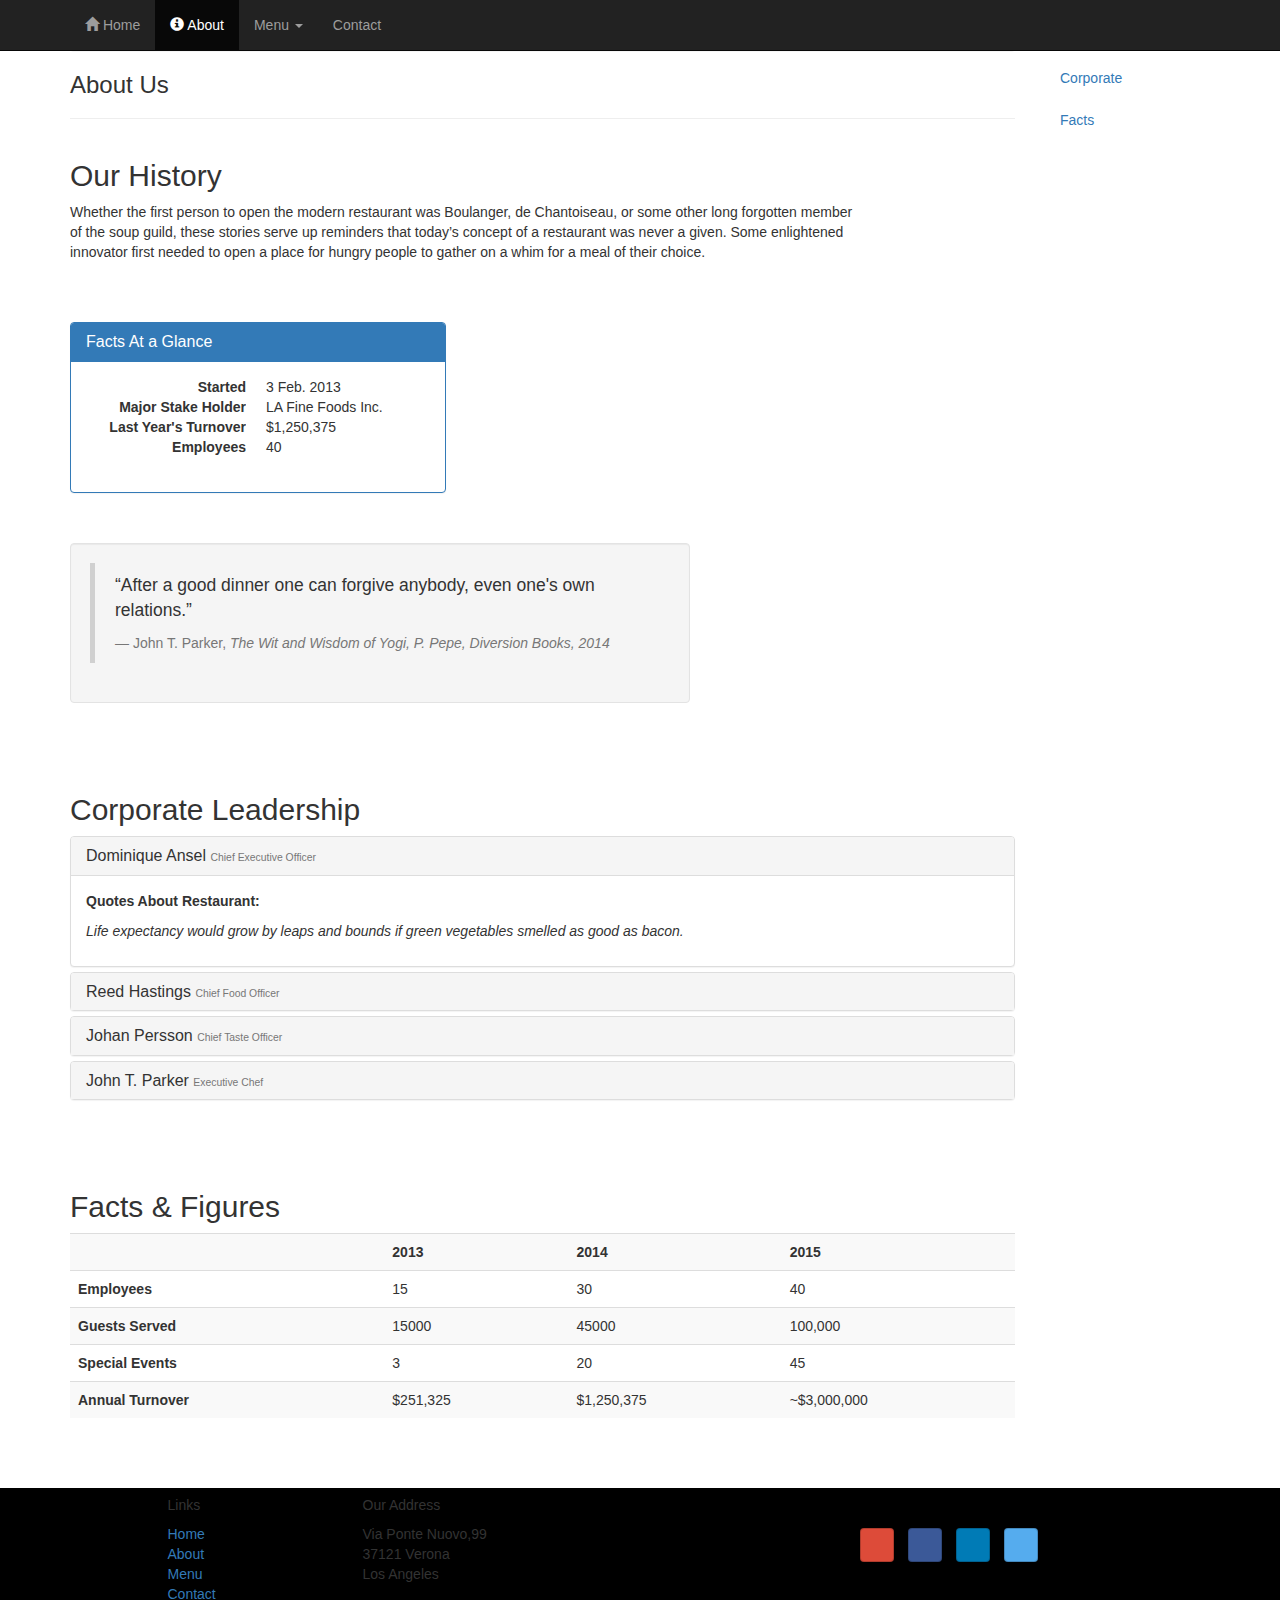
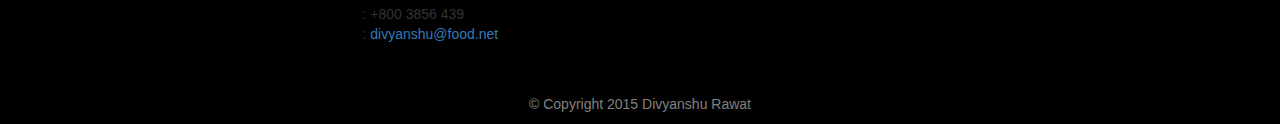
==== A-Web-Design/aboutus.html @ da7f71ed "Add files via upload" ====
<!DOCTYPE html>
<html lang="en">
   <head>
      <meta name="viewport" content="width=device-width, initial-scale=1">
      <link rel="stylesheet" type="text/css" href="bower_components/bootstrap/dist/css/bootstrap.min.css">
      <link rel="stylesheet" href="bower_components/font-awesome/css/font-awesome.css">
      <link rel="stylesheet" type="text/css" href="bower_components/bootstrap/dist/css/bootstrap-social.css">
      <link href="css/sheet2.css" rel="stylesheet">
   </head>
   <body data-spy="scroll" data-target="#myScrollspy" data-offset="200">
      <nav class="navbar navbar-inverse navbar-fixed-top" role="navigation">
         <div class="container">
            <div class="navbar-header">
               <button type="button" class="navbar-toggle collapsed" data-toggle="collapse" data-target="#navbar" aria-expanded="false" aria-controls="navbar">
               <span class="sr-only">Toggle navigation</span>
               <span class="icon-bar"></span>
               <span class="icon-bar"></span>
               <span class="icon-bar"></span>
               </button>
            </div>
            <div id="navbar" class="navbar-collapse collapse">
               <ul class="nav navbar-nav">
                  <li>                                   <a href="index.html">
                     <span class="glyphicon glyphicon-home"aria-hidden="true"></span> Home</a>
                  </li>
                  <li class="active">                                                                       <a href="aboutus.html"><span class="glyphicon glyphicon-info-sign" aria-hidden="true"></span> About</a></li>
                  <li class="dropdown">
                     <a href="#" class="dropdown-toggle" data-toggle="dropdown"
                        role="button" aria-haspopup="true" aria-expanded="false">
                     <i class="fa fa-bell"></i> Menu <span class="caret"></span></a>
                     <ul class="dropdown-menu">
                        <li><a href="#">Appetizers</a></li>
                        <li><a href="#">Main Courses</a></li>
                        <li><a href="#">Desserts</a></li>
                        <li><a href="#">Drinks</a></li>
                        <li role="separator" class="divider"></li>
                        <li class="dropdown-header">Specials</li>
                        <li><a href="#">Lunch Buffet</a></li>
                        <li><a href="#">Weekend Brunch</a></li>
                     </ul>
                  </li>
                  <li ><a href="contact.html"><i class="fa fa-envelope-o"></i> Contact</a></li>
               </ul>
            </div>
         </div>
      </nav>
      <div class="col-lg-12 col-md-12 col-sm-12 col-xs-12 padding_o">
         <img src="img/pic.jpg" class="img-responsive">
      </div>
      <div class="container">
         <div class="row">
            <div class="col-xs-12 col-sm-10 col-md-10 col-xs-10">
               <div>
                  <ol class="breadcrumb">
                     <li><a href="index.html">Home</a></li>
                     <li class="act"><a href="aboutus.html">About us</a></li>
                  </ol>
               </div>
               <div>
                  <h3>About Us</h3>
                  <hr>
               </div>
               <div class="row row-content" id="history">
                  <div class="col-xs-12 col-sm-10 col-lg-10 col-xs-10">
                     <h2>Our History</h2>
                     <p>Whether the first person to open the modern restaurant was Boulanger, de Chantoiseau, or some other long forgotten member of the soup guild, these stories serve up reminders that today’s concept of a restaurant was never a given. Some enlightened innovator first needed to open a place for hungry people to gather on a whim for a meal of their choice.</p>
                  </div>
                  <div class="col-xs-12 col-sm-6 col-lg-5">
                     <div>
                        <p style="padding:20px;"></p>
                     </div>
                     <div class="panel panel-primary">
                        <div class="panel-heading">
                           <h3 class="panel-title">Facts At a Glance</h3>
                        </div>
                        <div class="panel-body">
                           <dl class="dl-horizontal">
                              <dt>Started</dt>
                              <dd>3 Feb. 2013</dd>
                              <dt>Major Stake Holder</dt>
                              <dd>LA Fine Foods Inc.</dd>
                              <dt>Last Year's Turnover</dt>
                              <dd>$1,250,375</dd>
                              <dt>Employees</dt>
                              <dd>40</dd>
                           </dl>
                        </div>
                     </div>
                  </div>
                  <div class="col-xs-12 col-sm-8">
                     <div>
                        <p style="padding:10px;"></p>
                     </div>
                     <div class="well">
                        <blockquote>
                           <p>“After a good dinner one can forgive anybody, even one's own relations.” </p>
                           <footer>John T. Parker,
                              <cite>The Wit and Wisdom of Yogi,
                              P. Pepe, Diversion Books, 2014</cite>
                           </footer>
                        </blockquote>
                     </div>
                  </div>
               </div>
               <div>
                  <p style="padding:20px;"></p>
               </div>
               <div class="row row-content" id="corporate">
                  <div class="col-xs-12">
                     <h2>Corporate Leadership</h2>
                     <!--            <ul class="nav nav-tabs" role="tablist">
                        <li role="presentation" class="active">
                        <a href="#peter" aria-controls="peter"
                         role="tab" data-toggle="tab">Peter Pan, CEO</a></li>
                        <li role="presentation"><a href="#danny"
                         aria-controls="danny" role="tab"
                         data-toggle="tab">Danny Witherspoon, CFO</a></li>
                        <li role="presentation"><a href="#agumbe"
                         aria-controls="agumbe" role="tab"
                         data-toggle="tab">Agumbe Tang, CTO</a></li>
                        <li role="presentation"><a href="#alberto"
                         aria-controls="alberto" role="tab"
                         data-toggle="tab">Alberto Somayya, Exec. Chef</a></li>
                        </ul> !-->
                     <div class="panel-group" id="accordion"
                        role="tablist" aria-multiselectable="true">
                        <!-- <div role="tabpanel" class="tab-pane fade in active" id="peter">!-->
                        <div class="panel panel-default">
                           <div class="panel-heading" role="tab" id="headingPeter">
                              <h3 class="panel-title">
                                 <a role="button" data-toggle="collapse"
                                    data-parent="#accordion" href="#peter"
                                    aria-expanded="true" aria-controls="peter">
                                 Dominique Ansel <small>Chief Executive Officer</small></a>
                              </h3>
                           </div>
                           <div role="tabpanel" class="panel-collapse collapse in"
                              id="peter"    aria-labelledby="headingPeter">
                              <div class="panel-body">
                                 <p><strong>Quotes About Restaurant:</strong></p>
                                 <p><em>Life expectancy would grow by leaps and bounds if green vegetables smelled as good as bacon. </em></p>
                              </div>
                           </div>
                        </div>
                        <!-- <div role="tabpanel" class="tab-pane fade" id="danny"> !-->    
                        <div class="panel panel-default">
                           <div class="panel-heading" role="tab" id="headingDanny">
                              <h3 class="panel-title">
                                 <a class="collapsed" role="button" data-toggle="collapse"
                                    data-parent="#accordion" href="#danny"                                         aria-expanded="false" aria-controls="danny">
                                 Reed Hastings <small>Chief Food Officer</small></a>
                              </h3>
                           </div>
                           <div role="tabpanel" class="panel-collapse collapse"
                              id="danny"    aria-labelledby="headingDanny">
                              <div class="panel-body">
                                 <p><strong>Quotes About Restaurant:</strong></p>
                                 <p><em>I like food. I like eating. And I don't want to deprive myself of good food.
                                    </em>
                                 </p>
                              </div>
                           </div>
                        </div>
                        <!--  <div role="tabpanel" class="tab-pane fade" id="agumbe"> !-->
                        <div class="panel panel-default">
                           <div class="panel-heading" role="tab" id="headingAgumbe">
                              <h3 class="panel-title">
                                 <a class="collapsed" role="button" data-toggle="collapse"
                                    data-parent="#accordion" href="#agumbe"
                                    aria-expanded="false" aria-controls="agumbe">
                                 Johan Persson <small>Chief Taste Officer</small></a>
                              </h3>
                           </div>
                           <div role="tabpanel" class="panel-collapse collapse"
                              id="agumbe"    aria-labelledby="headingAgumbe">
                              <div class="panel-body">
                                 <p><strong>Quotes About Restaurant:</strong></p>
                                 <p><em>“All you need is love. But a little chocolate now and then doesn't hurt.” </em></p>
                              </div>
                           </div>
                        </div>
                        <!--   <div role="tabpanel" class="tab-pane fade" id="alberto"> !-->    
                        <div class="panel panel-default">
                           <div class="panel-heading" role="tab" id="headingAlberto">
                              <h3 class="panel-title">
                                 <a class="collapsed" role="button" data-toggle="collapse"
                                    data-parent="#accordion" href="#alberto"
                                    aria-expanded="false" aria-controls="alberto">
                                 John T. Parker <small>Executive Chef</small></a>
                              </h3>
                           </div>
                           <div role="tabpanel" class="panel-collapse collapse"
                              id="alberto"    aria-labelledby="headingAlberto">
                              <div class="panel-body">
                                 <p><strong>Quotes About Restaurant:</strong></p>
                                 <p><em>Part of the secret of a success in life is to eat what you like and let the food fight it out inside.</em></p>
                              </div>
                           </div>
                        </div>
                     </div>
                  </div>
               </div>
               <div>
                  <p style="padding:20px;"></p>
               </div>
               <div class="row row-content" id="facts">
                  <div class="col-xs-12">
                     <h2>Facts &amp; Figures</h2>
                     <div class="table-responsive">
                        <table class="table table-striped">
                           <tr>
                              <td>&nbsp;</td>
                              <th>2013</th>
                              <th>2014</th>
                              <th>2015</th>
                           </tr>
                           <tr>
                              <th>Employees</th>
                              <td>15</td>
                              <td>30</td>
                              <td>40</td>
                           </tr>
                           <tr>
                              <th>Guests Served</th>
                              <td>15000</td>
                              <td>45000</td>
                              <td>100,000</td>
                           </tr>
                           <tr>
                              <th>Special Events</th>
                              <td>3</td>
                              <td>20</td>
                              <td>45</td>
                           </tr>
                           <tr>
                              <th>Annual Turnover</th>
                              <td>$251,325</td>
                              <td>$1,250,375</td>
                              <td>~$3,000,000</td>
                           </tr>
                        </table>
                     </div>
                  </div>
                  <div class="col-sm-10 xol-xs-12">
                     <p style="padding:20px;"></p>
                  </div>
               </div>
            </div>
            <nav class="hidden-xs col-sm-2 col-lg-2 col-md-2" id="myScrollspy">
               <ul class="nav nav-pills nav-stacked" data-spy="affix" data-offset-  top="400">
                  <li><a href="#history">Our History</a></li>
                  <li><a href="#corporate">Corporate</a></li>
                  <li><a href="#facts">Facts</a></li>
               </ul>
            </nav>
         </div>
      </div>
      <div class="footer" style="background:black;">
         <div class="container">
            <div class="row">
               <div class="col-xs-5 col-xs-offset-1 col-sm-2 col-sm-offset-1">
                  <h5>Links</h5>
                  <ul class="list-unstyled">
                     <li><a href="index.html">Home</a></li>
                     <li><a href="aboutus.html">About</a></li>
                     <li><a href="#">Menu</a></li>
                     <li><a href="contact.html">Contact</a></li>
                  </ul>
               </div>
               <div class="col-xs-6 col-sm-5">
                  <h5>Our Address</h5>
                  <address>
                     Via Ponte Nuovo,99 <br>
                     37121 Verona<br>
                     Los Angeles<br>
                     <br>
                     <i class="fa fa-fax"></i>: +800 3856 439<br>
                     <i class="fa fa-envelope"></i>: 
                     <a href="mailto:divyanshu@food.net">divyanshu@food.net</a>
                  </address>
               </div>
               <div class="col-md-4 col-sm-4 col-lg-4 col-xs-12">
                  <div class="nav navbar-nav" style="padding: 40px 10px;">
                     <ul class="list-inline social-buttons">
                        <li id="special"><a class="btn btn-social-icon btn-google-plus" href="http://google.com/+"><i class="fa fa-google-plus"></i></a></li>
                        <li><a class="btn btn-social-icon btn-facebook" href="http://www.facebook.com/profile.php?id="><i class="fa fa-facebook"></i></a></li>
                        <li><a class="btn btn-social-icon btn-linkedin" href="http://www.linkedin.com/in/"><i class="fa fa-linkedin"></i></a></li>
                        <li> <a class="btn btn-social-icon btn-twitter" href="http://twitter.com/"><i class="fa fa-twitter"></i></a></li>
                        <li><a class="btn btn-social-icon" href="mailto:"><i class="fa fa-envelope-o"></i></a></li>
                     </ul>
                  </div>
               </div>
               <div class="col-xs-12">
                  <p style="padding:10px;"></p>
                  <p align="center" style="color:grey">© Copyright 2015 Divyanshu Rawat</p>
               </div>
            </div>
         </div>
      </div>
   </body>
   <script src="bower_components/jquery/dist/jquery.min.js"></script>
   <script src="bower_components/bootstrap/dist/js/bootstrap.min.js"></script>
</html>
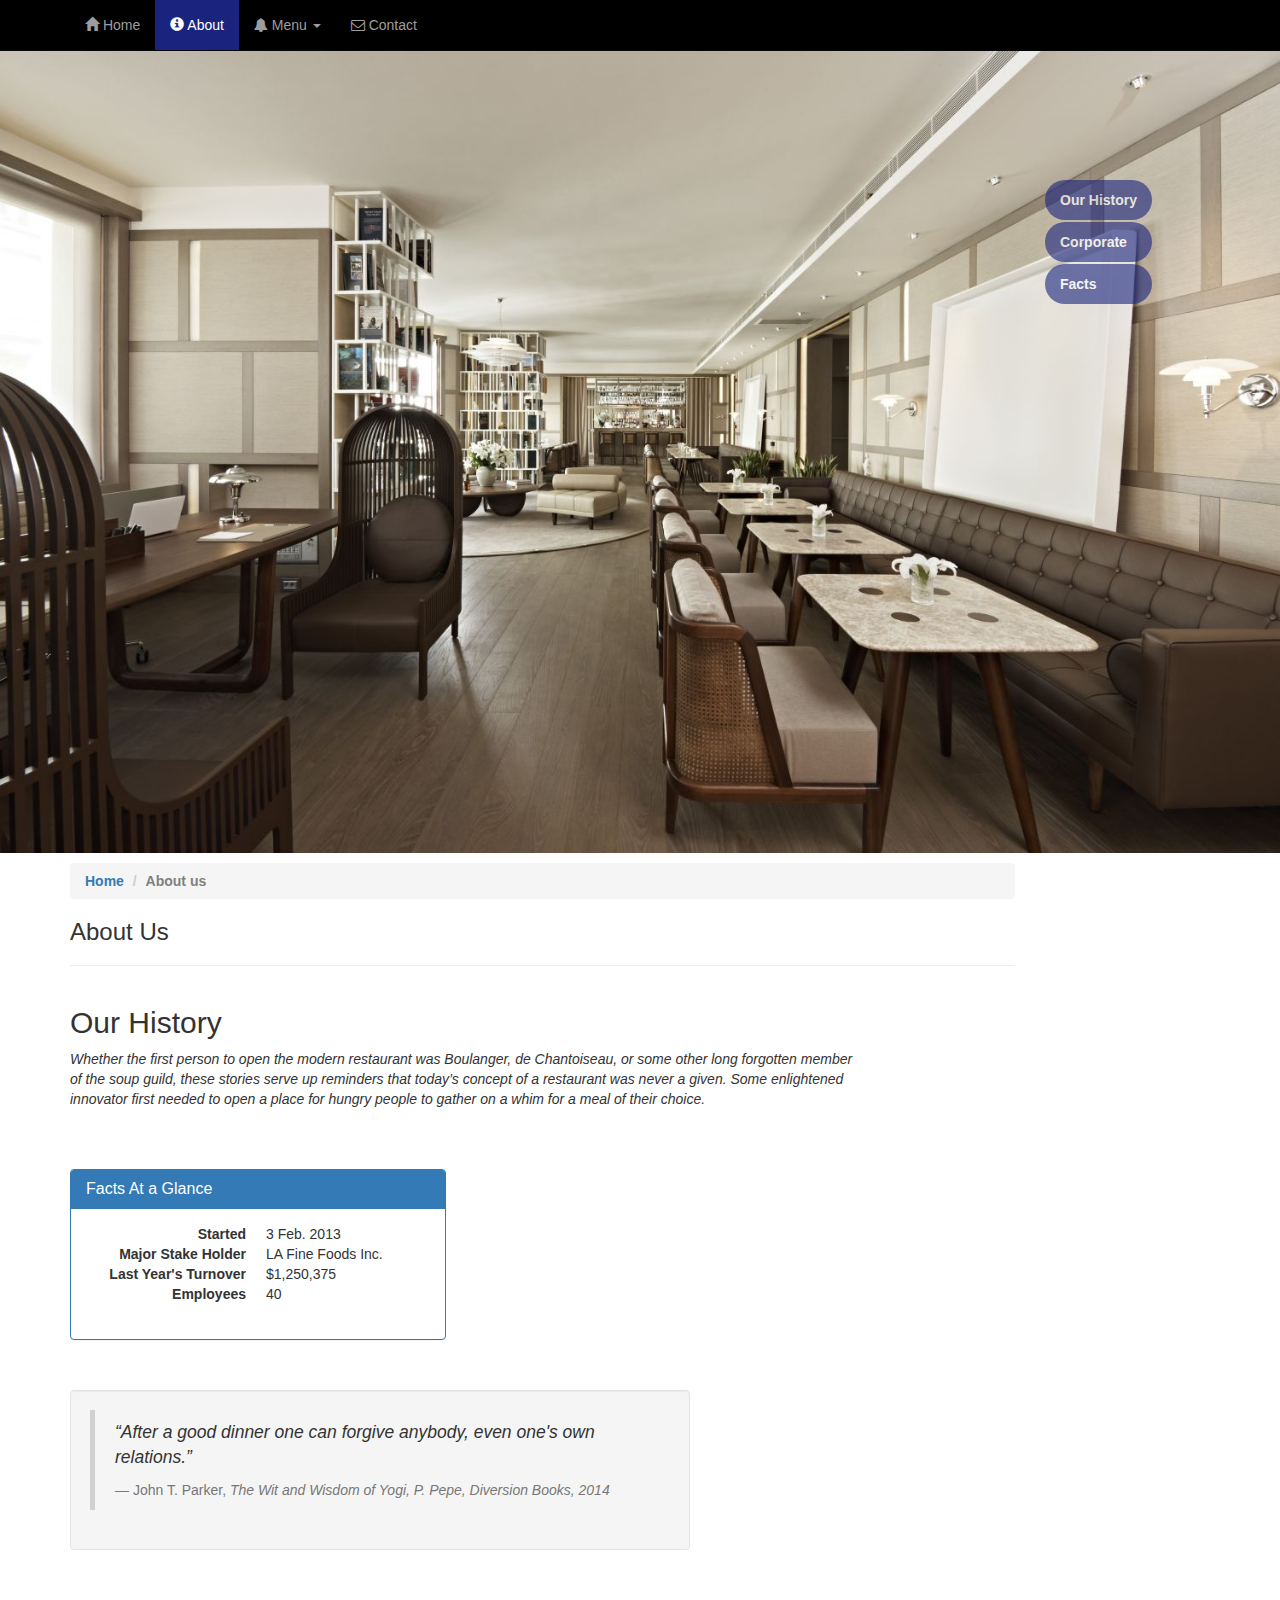
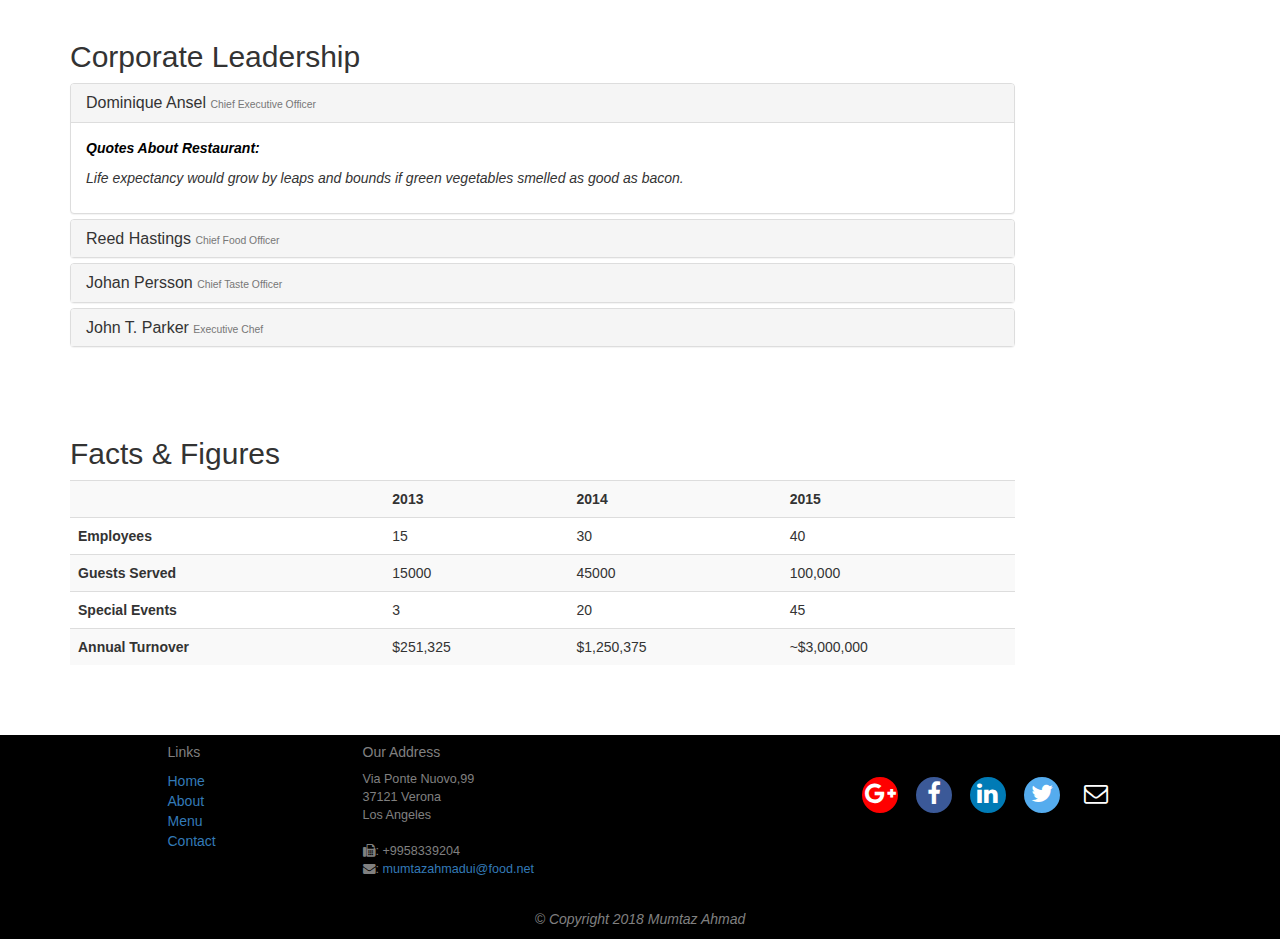
==== commit a4d3a9ba: "Add files via upload" ====
--- a/A-Web-Design/aboutus.html
+++ b/A-Web-Design/aboutus.html
@@ -1,303 +1,303 @@
-<!DOCTYPE html>
-<html lang="en">
-   <head>
-      <meta name="viewport" content="width=device-width, initial-scale=1">
-      <link rel="stylesheet" type="text/css" href="bower_components/bootstrap/dist/css/bootstrap.min.css">
-      <link rel="stylesheet" href="bower_components/font-awesome/css/font-awesome.css">
-      <link rel="stylesheet" type="text/css" href="bower_components/bootstrap/dist/css/bootstrap-social.css">
-      <link href="css/sheet2.css" rel="stylesheet">
-   </head>
-   <body data-spy="scroll" data-target="#myScrollspy" data-offset="200">
-      <nav class="navbar navbar-inverse navbar-fixed-top" role="navigation">
-         <div class="container">
-            <div class="navbar-header">
-               <button type="button" class="navbar-toggle collapsed" data-toggle="collapse" data-target="#navbar" aria-expanded="false" aria-controls="navbar">
-               <span class="sr-only">Toggle navigation</span>
-               <span class="icon-bar"></span>
-               <span class="icon-bar"></span>
-               <span class="icon-bar"></span>
-               </button>
-            </div>
-            <div id="navbar" class="navbar-collapse collapse">
-               <ul class="nav navbar-nav">
-                  <li>                                   <a href="index.html">
-                     <span class="glyphicon glyphicon-home"aria-hidden="true"></span> Home</a>
-                  </li>
-                  <li class="active">                                                                       <a href="aboutus.html"><span class="glyphicon glyphicon-info-sign" aria-hidden="true"></span> About</a></li>
-                  <li class="dropdown">
-                     <a href="#" class="dropdown-toggle" data-toggle="dropdown"
-                        role="button" aria-haspopup="true" aria-expanded="false">
-                     <i class="fa fa-bell"></i> Menu <span class="caret"></span></a>
-                     <ul class="dropdown-menu">
-                        <li><a href="#">Appetizers</a></li>
-                        <li><a href="#">Main Courses</a></li>
-                        <li><a href="#">Desserts</a></li>
-                        <li><a href="#">Drinks</a></li>
-                        <li role="separator" class="divider"></li>
-                        <li class="dropdown-header">Specials</li>
-                        <li><a href="#">Lunch Buffet</a></li>
-                        <li><a href="#">Weekend Brunch</a></li>
-                     </ul>
-                  </li>
-                  <li ><a href="contact.html"><i class="fa fa-envelope-o"></i> Contact</a></li>
-               </ul>
-            </div>
-         </div>
-      </nav>
-      <div class="col-lg-12 col-md-12 col-sm-12 col-xs-12 padding_o">
-         <img src="img/pic.jpg" class="img-responsive">
-      </div>
-      <div class="container">
-         <div class="row">
-            <div class="col-xs-12 col-sm-10 col-md-10 col-xs-10">
-               <div>
-                  <ol class="breadcrumb">
-                     <li><a href="index.html">Home</a></li>
-                     <li class="act"><a href="aboutus.html">About us</a></li>
-                  </ol>
-               </div>
-               <div>
-                  <h3>About Us</h3>
-                  <hr>
-               </div>
-               <div class="row row-content" id="history">
-                  <div class="col-xs-12 col-sm-10 col-lg-10 col-xs-10">
-                     <h2>Our History</h2>
-                     <p>Whether the first person to open the modern restaurant was Boulanger, de Chantoiseau, or some other long forgotten member of the soup guild, these stories serve up reminders that today’s concept of a restaurant was never a given. Some enlightened innovator first needed to open a place for hungry people to gather on a whim for a meal of their choice.</p>
-                  </div>
-                  <div class="col-xs-12 col-sm-6 col-lg-5">
-                     <div>
-                        <p style="padding:20px;"></p>
-                     </div>
-                     <div class="panel panel-primary">
-                        <div class="panel-heading">
-                           <h3 class="panel-title">Facts At a Glance</h3>
-                        </div>
-                        <div class="panel-body">
-                           <dl class="dl-horizontal">
-                              <dt>Started</dt>
-                              <dd>3 Feb. 2013</dd>
-                              <dt>Major Stake Holder</dt>
-                              <dd>LA Fine Foods Inc.</dd>
-                              <dt>Last Year's Turnover</dt>
-                              <dd>$1,250,375</dd>
-                              <dt>Employees</dt>
-                              <dd>40</dd>
-                           </dl>
-                        </div>
-                     </div>
-                  </div>
-                  <div class="col-xs-12 col-sm-8">
-                     <div>
-                        <p style="padding:10px;"></p>
-                     </div>
-                     <div class="well">
-                        <blockquote>
-                           <p>“After a good dinner one can forgive anybody, even one's own relations.” </p>
-                           <footer>John T. Parker,
-                              <cite>The Wit and Wisdom of Yogi,
-                              P. Pepe, Diversion Books, 2014</cite>
-                           </footer>
-                        </blockquote>
-                     </div>
-                  </div>
-               </div>
-               <div>
-                  <p style="padding:20px;"></p>
-               </div>
-               <div class="row row-content" id="corporate">
-                  <div class="col-xs-12">
-                     <h2>Corporate Leadership</h2>
-                     <!--            <ul class="nav nav-tabs" role="tablist">
-                        <li role="presentation" class="active">
-                        <a href="#peter" aria-controls="peter"
-                         role="tab" data-toggle="tab">Peter Pan, CEO</a></li>
-                        <li role="presentation"><a href="#danny"
-                         aria-controls="danny" role="tab"
-                         data-toggle="tab">Danny Witherspoon, CFO</a></li>
-                        <li role="presentation"><a href="#agumbe"
-                         aria-controls="agumbe" role="tab"
-                         data-toggle="tab">Agumbe Tang, CTO</a></li>
-                        <li role="presentation"><a href="#alberto"
-                         aria-controls="alberto" role="tab"
-                         data-toggle="tab">Alberto Somayya, Exec. Chef</a></li>
-                        </ul> !-->
-                     <div class="panel-group" id="accordion"
-                        role="tablist" aria-multiselectable="true">
-                        <!-- <div role="tabpanel" class="tab-pane fade in active" id="peter">!-->
-                        <div class="panel panel-default">
-                           <div class="panel-heading" role="tab" id="headingPeter">
-                              <h3 class="panel-title">
-                                 <a role="button" data-toggle="collapse"
-                                    data-parent="#accordion" href="#peter"
-                                    aria-expanded="true" aria-controls="peter">
-                                 Dominique Ansel <small>Chief Executive Officer</small></a>
-                              </h3>
-                           </div>
-                           <div role="tabpanel" class="panel-collapse collapse in"
-                              id="peter"    aria-labelledby="headingPeter">
-                              <div class="panel-body">
-                                 <p><strong>Quotes About Restaurant:</strong></p>
-                                 <p><em>Life expectancy would grow by leaps and bounds if green vegetables smelled as good as bacon. </em></p>
-                              </div>
-                           </div>
-                        </div>
-                        <!-- <div role="tabpanel" class="tab-pane fade" id="danny"> !-->    
-                        <div class="panel panel-default">
-                           <div class="panel-heading" role="tab" id="headingDanny">
-                              <h3 class="panel-title">
-                                 <a class="collapsed" role="button" data-toggle="collapse"
-                                    data-parent="#accordion" href="#danny"                                         aria-expanded="false" aria-controls="danny">
-                                 Reed Hastings <small>Chief Food Officer</small></a>
-                              </h3>
-                           </div>
-                           <div role="tabpanel" class="panel-collapse collapse"
-                              id="danny"    aria-labelledby="headingDanny">
-                              <div class="panel-body">
-                                 <p><strong>Quotes About Restaurant:</strong></p>
-                                 <p><em>I like food. I like eating. And I don't want to deprive myself of good food.
-                                    </em>
-                                 </p>
-                              </div>
-                           </div>
-                        </div>
-                        <!--  <div role="tabpanel" class="tab-pane fade" id="agumbe"> !-->
-                        <div class="panel panel-default">
-                           <div class="panel-heading" role="tab" id="headingAgumbe">
-                              <h3 class="panel-title">
-                                 <a class="collapsed" role="button" data-toggle="collapse"
-                                    data-parent="#accordion" href="#agumbe"
-                                    aria-expanded="false" aria-controls="agumbe">
-                                 Johan Persson <small>Chief Taste Officer</small></a>
-                              </h3>
-                           </div>
-                           <div role="tabpanel" class="panel-collapse collapse"
-                              id="agumbe"    aria-labelledby="headingAgumbe">
-                              <div class="panel-body">
-                                 <p><strong>Quotes About Restaurant:</strong></p>
-                                 <p><em>“All you need is love. But a little chocolate now and then doesn't hurt.” </em></p>
-                              </div>
-                           </div>
-                        </div>
-                        <!--   <div role="tabpanel" class="tab-pane fade" id="alberto"> !-->    
-                        <div class="panel panel-default">
-                           <div class="panel-heading" role="tab" id="headingAlberto">
-                              <h3 class="panel-title">
-                                 <a class="collapsed" role="button" data-toggle="collapse"
-                                    data-parent="#accordion" href="#alberto"
-                                    aria-expanded="false" aria-controls="alberto">
-                                 John T. Parker <small>Executive Chef</small></a>
-                              </h3>
-                           </div>
-                           <div role="tabpanel" class="panel-collapse collapse"
-                              id="alberto"    aria-labelledby="headingAlberto">
-                              <div class="panel-body">
-                                 <p><strong>Quotes About Restaurant:</strong></p>
-                                 <p><em>Part of the secret of a success in life is to eat what you like and let the food fight it out inside.</em></p>
-                              </div>
-                           </div>
-                        </div>
-                     </div>
-                  </div>
-               </div>
-               <div>
-                  <p style="padding:20px;"></p>
-               </div>
-               <div class="row row-content" id="facts">
-                  <div class="col-xs-12">
-                     <h2>Facts &amp; Figures</h2>
-                     <div class="table-responsive">
-                        <table class="table table-striped">
-                           <tr>
-                              <td>&nbsp;</td>
-                              <th>2013</th>
-                              <th>2014</th>
-                              <th>2015</th>
-                           </tr>
-                           <tr>
-                              <th>Employees</th>
-                              <td>15</td>
-                              <td>30</td>
-                              <td>40</td>
-                           </tr>
-                           <tr>
-                              <th>Guests Served</th>
-                              <td>15000</td>
-                              <td>45000</td>
-                              <td>100,000</td>
-                           </tr>
-                           <tr>
-                              <th>Special Events</th>
-                              <td>3</td>
-                              <td>20</td>
-                              <td>45</td>
-                           </tr>
-                           <tr>
-                              <th>Annual Turnover</th>
-                              <td>$251,325</td>
-                              <td>$1,250,375</td>
-                              <td>~$3,000,000</td>
-                           </tr>
-                        </table>
-                     </div>
-                  </div>
-                  <div class="col-sm-10 xol-xs-12">
-                     <p style="padding:20px;"></p>
-                  </div>
-               </div>
-            </div>
-            <nav class="hidden-xs col-sm-2 col-lg-2 col-md-2" id="myScrollspy">
-               <ul class="nav nav-pills nav-stacked" data-spy="affix" data-offset-  top="400">
-                  <li><a href="#history">Our History</a></li>
-                  <li><a href="#corporate">Corporate</a></li>
-                  <li><a href="#facts">Facts</a></li>
-               </ul>
-            </nav>
-         </div>
-      </div>
-      <div class="footer" style="background:black;">
-         <div class="container">
-            <div class="row">
-               <div class="col-xs-5 col-xs-offset-1 col-sm-2 col-sm-offset-1">
-                  <h5>Links</h5>
-                  <ul class="list-unstyled">
-                     <li><a href="index.html">Home</a></li>
-                     <li><a href="aboutus.html">About</a></li>
-                     <li><a href="#">Menu</a></li>
-                     <li><a href="contact.html">Contact</a></li>
-                  </ul>
-               </div>
-               <div class="col-xs-6 col-sm-5">
-                  <h5>Our Address</h5>
-                  <address>
-                     Via Ponte Nuovo,99 <br>
-                     37121 Verona<br>
-                     Los Angeles<br>
-                     <br>
-                     <i class="fa fa-fax"></i>: +800 3856 439<br>
-                     <i class="fa fa-envelope"></i>: 
-                     <a href="mailto:divyanshu@food.net">divyanshu@food.net</a>
-                  </address>
-               </div>
-               <div class="col-md-4 col-sm-4 col-lg-4 col-xs-12">
-                  <div class="nav navbar-nav" style="padding: 40px 10px;">
-                     <ul class="list-inline social-buttons">
-                        <li id="special"><a class="btn btn-social-icon btn-google-plus" href="http://google.com/+"><i class="fa fa-google-plus"></i></a></li>
-                        <li><a class="btn btn-social-icon btn-facebook" href="http://www.facebook.com/profile.php?id="><i class="fa fa-facebook"></i></a></li>
-                        <li><a class="btn btn-social-icon btn-linkedin" href="http://www.linkedin.com/in/"><i class="fa fa-linkedin"></i></a></li>
-                        <li> <a class="btn btn-social-icon btn-twitter" href="http://twitter.com/"><i class="fa fa-twitter"></i></a></li>
-                        <li><a class="btn btn-social-icon" href="mailto:"><i class="fa fa-envelope-o"></i></a></li>
-                     </ul>
-                  </div>
-               </div>
-               <div class="col-xs-12">
-                  <p style="padding:10px;"></p>
-                  <p align="center" style="color:grey">© Copyright 2015 Divyanshu Rawat</p>
-               </div>
-            </div>
-         </div>
-      </div>
-   </body>
-   <script src="bower_components/jquery/dist/jquery.min.js"></script>
-   <script src="bower_components/bootstrap/dist/js/bootstrap.min.js"></script>
+<!DOCTYPE html>
+<html lang="en">
+   <head>
+      <meta name="viewport" content="width=device-width, initial-scale=1">
+      <link rel="stylesheet" type="text/css" href="bower_components/bootstrap/dist/css/bootstrap.min.css">
+      <link rel="stylesheet" href="bower_components/font-awesome/css/font-awesome.css">
+      <link rel="stylesheet" type="text/css" href="bower_components/bootstrap/dist/css/bootstrap-social.css">
+      <link href="css/sheet2.css" rel="stylesheet">
+   </head>
+   <body data-spy="scroll" data-target="#myScrollspy" data-offset="200">
+      <nav class="navbar navbar-inverse navbar-fixed-top" role="navigation">
+         <div class="container">
+            <div class="navbar-header">
+               <button type="button" class="navbar-toggle collapsed" data-toggle="collapse" data-target="#navbar" aria-expanded="false" aria-controls="navbar">
+               <span class="sr-only">Toggle navigation</span>
+               <span class="icon-bar"></span>
+               <span class="icon-bar"></span>
+               <span class="icon-bar"></span>
+               </button>
+            </div>
+            <div id="navbar" class="navbar-collapse collapse">
+               <ul class="nav navbar-nav">
+                  <li>                                   <a href="index.html">
+                     <span class="glyphicon glyphicon-home"aria-hidden="true"></span> Home</a>
+                  </li>
+                  <li class="active">                                                                       <a href="aboutus.html"><span class="glyphicon glyphicon-info-sign" aria-hidden="true"></span> About</a></li>
+                  <li class="dropdown">
+                     <a href="#" class="dropdown-toggle" data-toggle="dropdown"
+                        role="button" aria-haspopup="true" aria-expanded="false">
+                     <i class="fa fa-bell"></i> Menu <span class="caret"></span></a>
+                     <ul class="dropdown-menu">
+                        <li><a href="#">Appetizers</a></li>
+                        <li><a href="#">Main Courses</a></li>
+                        <li><a href="#">Desserts</a></li>
+                        <li><a href="#">Drinks</a></li>
+                        <li role="separator" class="divider"></li>
+                        <li class="dropdown-header">Specials</li>
+                        <li><a href="#">Lunch Buffet</a></li>
+                        <li><a href="#">Weekend Brunch</a></li>
+                     </ul>
+                  </li>
+                  <li ><a href="contact.html"><i class="fa fa-envelope-o"></i> Contact</a></li>
+               </ul>
+            </div>
+         </div>
+      </nav>
+      <div class="col-lg-12 col-md-12 col-sm-12 col-xs-12 padding_o">
+         <img src="img/pic.jpg" class="img-responsive">
+      </div>
+      <div class="container">
+         <div class="row">
+            <div class="col-xs-12 col-sm-10 col-md-10 col-xs-10">
+               <div>
+                  <ol class="breadcrumb">
+                     <li><a href="index.html">Home</a></li>
+                     <li class="act"><a href="aboutus.html">About us</a></li>
+                  </ol>
+               </div>
+               <div>
+                  <h3>About Us</h3>
+                  <hr>
+               </div>
+               <div class="row row-content" id="history">
+                  <div class="col-xs-12 col-sm-10 col-lg-10 col-xs-10">
+                     <h2>Our History</h2>
+                     <p>Whether the first person to open the modern restaurant was Boulanger, de Chantoiseau, or some other long forgotten member of the soup guild, these stories serve up reminders that today’s concept of a restaurant was never a given. Some enlightened innovator first needed to open a place for hungry people to gather on a whim for a meal of their choice.</p>
+                  </div>
+                  <div class="col-xs-12 col-sm-6 col-lg-5">
+                     <div>
+                        <p style="padding:20px;"></p>
+                     </div>
+                     <div class="panel panel-primary">
+                        <div class="panel-heading">
+                           <h3 class="panel-title">Facts At a Glance</h3>
+                        </div>
+                        <div class="panel-body">
+                           <dl class="dl-horizontal">
+                              <dt>Started</dt>
+                              <dd>3 Feb. 2013</dd>
+                              <dt>Major Stake Holder</dt>
+                              <dd>LA Fine Foods Inc.</dd>
+                              <dt>Last Year's Turnover</dt>
+                              <dd>$1,250,375</dd>
+                              <dt>Employees</dt>
+                              <dd>40</dd>
+                           </dl>
+                        </div>
+                     </div>
+                  </div>
+                  <div class="col-xs-12 col-sm-8">
+                     <div>
+                        <p style="padding:10px;"></p>
+                     </div>
+                     <div class="well">
+                        <blockquote>
+                           <p>“After a good dinner one can forgive anybody, even one's own relations.” </p>
+                           <footer>John T. Parker,
+                              <cite>The Wit and Wisdom of Yogi,
+                              P. Pepe, Diversion Books, 2014</cite>
+                           </footer>
+                        </blockquote>
+                     </div>
+                  </div>
+               </div>
+               <div>
+                  <p style="padding:20px;"></p>
+               </div>
+               <div class="row row-content" id="corporate">
+                  <div class="col-xs-12">
+                     <h2>Corporate Leadership</h2>
+                     <!--            <ul class="nav nav-tabs" role="tablist">
+                        <li role="presentation" class="active">
+                        <a href="#peter" aria-controls="peter"
+                         role="tab" data-toggle="tab">Peter Pan, CEO</a></li>
+                        <li role="presentation"><a href="#danny"
+                         aria-controls="danny" role="tab"
+                         data-toggle="tab">Danny Witherspoon, CFO</a></li>
+                        <li role="presentation"><a href="#agumbe"
+                         aria-controls="agumbe" role="tab"
+                         data-toggle="tab">Agumbe Tang, CTO</a></li>
+                        <li role="presentation"><a href="#alberto"
+                         aria-controls="alberto" role="tab"
+                         data-toggle="tab">Alberto Somayya, Exec. Chef</a></li>
+                        </ul> !-->
+                     <div class="panel-group" id="accordion"
+                        role="tablist" aria-multiselectable="true">
+                        <!-- <div role="tabpanel" class="tab-pane fade in active" id="peter">!-->
+                        <div class="panel panel-default">
+                           <div class="panel-heading" role="tab" id="headingPeter">
+                              <h3 class="panel-title">
+                                 <a role="button" data-toggle="collapse"
+                                    data-parent="#accordion" href="#peter"
+                                    aria-expanded="true" aria-controls="peter">
+                                 Dominique Ansel <small>Chief Executive Officer</small></a>
+                              </h3>
+                           </div>
+                           <div role="tabpanel" class="panel-collapse collapse in"
+                              id="peter"    aria-labelledby="headingPeter">
+                              <div class="panel-body">
+                                 <p><strong>Quotes About Restaurant:</strong></p>
+                                 <p><em>Life expectancy would grow by leaps and bounds if green vegetables smelled as good as bacon. </em></p>
+                              </div>
+                           </div>
+                        </div>
+                        <!-- <div role="tabpanel" class="tab-pane fade" id="danny"> !-->    
+                        <div class="panel panel-default">
+                           <div class="panel-heading" role="tab" id="headingDanny">
+                              <h3 class="panel-title">
+                                 <a class="collapsed" role="button" data-toggle="collapse"
+                                    data-parent="#accordion" href="#danny"                                         aria-expanded="false" aria-controls="danny">
+                                 Reed Hastings <small>Chief Food Officer</small></a>
+                              </h3>
+                           </div>
+                           <div role="tabpanel" class="panel-collapse collapse"
+                              id="danny"    aria-labelledby="headingDanny">
+                              <div class="panel-body">
+                                 <p><strong>Quotes About Restaurant:</strong></p>
+                                 <p><em>I like food. I like eating. And I don't want to deprive myself of good food.
+                                    </em>
+                                 </p>
+                              </div>
+                           </div>
+                        </div>
+                        <!--  <div role="tabpanel" class="tab-pane fade" id="agumbe"> !-->
+                        <div class="panel panel-default">
+                           <div class="panel-heading" role="tab" id="headingAgumbe">
+                              <h3 class="panel-title">
+                                 <a class="collapsed" role="button" data-toggle="collapse"
+                                    data-parent="#accordion" href="#agumbe"
+                                    aria-expanded="false" aria-controls="agumbe">
+                                 Johan Persson <small>Chief Taste Officer</small></a>
+                              </h3>
+                           </div>
+                           <div role="tabpanel" class="panel-collapse collapse"
+                              id="agumbe"    aria-labelledby="headingAgumbe">
+                              <div class="panel-body">
+                                 <p><strong>Quotes About Restaurant:</strong></p>
+                                 <p><em>“All you need is love. But a little chocolate now and then doesn't hurt.” </em></p>
+                              </div>
+                           </div>
+                        </div>
+                        <!--   <div role="tabpanel" class="tab-pane fade" id="alberto"> !-->    
+                        <div class="panel panel-default">
+                           <div class="panel-heading" role="tab" id="headingAlberto">
+                              <h3 class="panel-title">
+                                 <a class="collapsed" role="button" data-toggle="collapse"
+                                    data-parent="#accordion" href="#alberto"
+                                    aria-expanded="false" aria-controls="alberto">
+                                 John T. Parker <small>Executive Chef</small></a>
+                              </h3>
+                           </div>
+                           <div role="tabpanel" class="panel-collapse collapse"
+                              id="alberto"    aria-labelledby="headingAlberto">
+                              <div class="panel-body">
+                                 <p><strong>Quotes About Restaurant:</strong></p>
+                                 <p><em>Part of the secret of a success in life is to eat what you like and let the food fight it out inside.</em></p>
+                              </div>
+                           </div>
+                        </div>
+                     </div>
+                  </div>
+               </div>
+               <div>
+                  <p style="padding:20px;"></p>
+               </div>
+               <div class="row row-content" id="facts">
+                  <div class="col-xs-12">
+                     <h2>Facts &amp; Figures</h2>
+                     <div class="table-responsive">
+                        <table class="table table-striped">
+                           <tr>
+                              <td>&nbsp;</td>
+                              <th>2013</th>
+                              <th>2014</th>
+                              <th>2015</th>
+                           </tr>
+                           <tr>
+                              <th>Employees</th>
+                              <td>15</td>
+                              <td>30</td>
+                              <td>40</td>
+                           </tr>
+                           <tr>
+                              <th>Guests Served</th>
+                              <td>15000</td>
+                              <td>45000</td>
+                              <td>100,000</td>
+                           </tr>
+                           <tr>
+                              <th>Special Events</th>
+                              <td>3</td>
+                              <td>20</td>
+                              <td>45</td>
+                           </tr>
+                           <tr>
+                              <th>Annual Turnover</th>
+                              <td>$251,325</td>
+                              <td>$1,250,375</td>
+                              <td>~$3,000,000</td>
+                           </tr>
+                        </table>
+                     </div>
+                  </div>
+                  <div class="col-sm-10 xol-xs-12">
+                     <p style="padding:20px;"></p>
+                  </div>
+               </div>
+            </div>
+            <nav class="hidden-xs col-sm-2 col-lg-2 col-md-2" id="myScrollspy">
+               <ul class="nav nav-pills nav-stacked" data-spy="affix" data-offset-  top="400">
+                  <li><a href="#history">Our History</a></li>
+                  <li><a href="#corporate">Corporate</a></li>
+                  <li><a href="#facts">Facts</a></li>
+               </ul>
+            </nav>
+         </div>
+      </div>
+      <div class="footer" style="background:black;">
+         <div class="container">
+            <div class="row">
+               <div class="col-xs-5 col-xs-offset-1 col-sm-2 col-sm-offset-1">
+                  <h5>Links</h5>
+                  <ul class="list-unstyled">
+                     <li><a href="index.html">Home</a></li>
+                     <li><a href="aboutus.html">About</a></li>
+                     <li><a href="#">Menu</a></li>
+                     <li><a href="contact.html">Contact</a></li>
+                  </ul>
+               </div>
+               <div class="col-xs-6 col-sm-5">
+                  <h5>Our Address</h5>
+                  <address>
+                     Via Ponte Nuovo,99 <br>
+                     37121 Verona<br>
+                     Los Angeles<br>
+                     <br>
+                     <i class="fa fa-fax"></i>: +9958339204<br>
+                     <i class="fa fa-envelope"></i>: 
+                     <a href="mailto:mumtazahmadui@food.net">mumtazahmadui@food.net</a>
+                  </address>
+               </div>
+               <div class="col-md-4 col-sm-4 col-lg-4 col-xs-12">
+                  <div class="nav navbar-nav" style="padding: 40px 10px;">
+                     <ul class="list-inline social-buttons">
+                        <li id="special"><a class="btn btn-social-icon btn-google-plus" href="http://google.com/+"><i class="fa fa-google-plus"></i></a></li>
+                        <li><a class="btn btn-social-icon btn-facebook" href="http://www.facebook.com/profile.php?id="><i class="fa fa-facebook"></i></a></li>
+                        <li><a class="btn btn-social-icon btn-linkedin" href="http://www.linkedin.com/in/"><i class="fa fa-linkedin"></i></a></li>
+                        <li> <a class="btn btn-social-icon btn-twitter" href="http://twitter.com/"><i class="fa fa-twitter"></i></a></li>
+                        <li><a class="btn btn-social-icon" href="mailto:"><i class="fa fa-envelope-o"></i></a></li>
+                     </ul>
+                  </div>
+               </div>
+               <div class="col-xs-12">
+                  <p style="padding:10px;"></p>
+                  <p align="center" style="color:grey">© Copyright 2018 Mumtaz Ahmad</p>
+               </div>
+            </div>
+         </div>
+      </div>
+   </body>
+   <script src="bower_components/jquery/dist/jquery.min.js"></script>
+   <script src="bower_components/bootstrap/dist/js/bootstrap.min.js"></script>
 </html>--- a/A-Web-Design/css/sheet2.css
+++ b/A-Web-Design/css/sheet2.css
@@ -0,0 +1,256 @@
+
+.row-header
+{
+    margin: 0px auto;
+    padding: 0px auto;
+}
+p
+{
+    font-style: italic;
+}
+
+.padding_o
+{
+    padding-left: 0px;
+    padding-right: 0px;
+}
+
+.margin-top-bottom
+{
+    margin-top: 10px;
+    margin-bottom: 10px;
+}
+.foo
+{
+    background-color:black !important;
+    margin: 0px auto;
+    padding: 20px 0px 20px 0px;
+}
+
+.margin-section
+{
+    margin-top:5%;
+}
+
+
+address
+{
+        font-size: 90%;
+        margin: 0px;
+        color:grey;
+}
+
+body{
+    padding:50px 0px 0px 0px;
+    z-index:0;
+    background: white;
+}
+
+.navbar
+{
+    margin-bottom: 0px !important;
+}
+.navbar-inverse {
+     background:black;
+}
+
+.navbar-inverse .navbar-nav > .active > a
+{
+    color: #fff;
+    background: #1a237e;
+}
+.navbar-inverse .navbar-nav > .active > a:hover
+{
+    color: #fff;
+    background: #1a237e;
+}
+.navbar-inverse .navbar-nav > .active > a:focus
+{
+    color: #fff;
+    background: #1a237e;
+}
+.navbar-inverse .navbar-nav > .open > a:hover
+{
+    color: #fff;
+    background: #1a237e;
+}
+.navbar-inverse .navbar-nav > .open > a
+{
+    color: #fff;
+    background: #1a237e;
+}
+.navbar-inverse .navbar-nav .open .dropdown-menu> li >a
+{
+        background-color:black;
+        color:white;
+}
+
+.navbar-inverse .navbar-nav > .open > a:hover
+{
+    color: #fff;
+    background: black;
+}
+.navbar-inverse .navbar-nav .open .dropdown-menu> li> a:hover {
+    color:#000000;
+}
+.navbar-inverse .navbar-nav .open .dropdown-menu .dropdown-header
+{
+    color: grey;
+    font-weight: bolder;
+}
+.navbar-inverse .navbar-nav .open .dropdown-menu
+{
+    background-color:black;
+}
+.breadcrumb > .act > a
+{
+    color: grey;
+}
+.breadcrumb
+{
+    font-weight: bold;
+    margin-top:10px;
+}
+.label-default
+{
+    font-size: 18px;
+    background-color: black;
+    color:red;
+    border-radius: 30px;
+}
+strong
+{
+    color: black;
+}
+.alert-warning > a
+{
+    color: black;
+    text-decoration: none;
+}
+
+.tab-content {
+    border-left: 1px solid #ddd;
+    border-right: 1px solid #ddd;
+    border-bottom: 1px solid #ddd;
+    padding: 10px;
+}
+
+
+.affix 
+{
+    top:180px;
+}
+
+
+#myScrollspy ul li > a
+{
+    opacity: .6;
+    color: white;
+    background: #1a237e;
+    border-radius: 50px;
+    font-weight: bold;
+    
+}
+#button
+{
+    color: white;
+    font-weight: bold;
+    opacity: .7;
+    position: relative;
+    top:50%;
+}
+#button:hover
+{
+    background: red;
+}
+h5
+{
+    color: grey;
+        
+}
+
+.carousel {
+    background-image: url(../img/imp.jpg);
+    border-radius: 5px;
+    background-repeat:no-repeat;
+    background-position:center;
+    
+}
+.carousel .item {
+  height: 350px;
+}
+.item img {
+    padding: 10px;
+    margin: auto;
+    border-radius: 20px;
+    position: absolute;
+    top: 0;
+    left: 0;
+    min-height: 0px;
+}
+
+
+#carouselButtons {
+    right:0px;
+    position: absolute;
+    bottom: 0px;
+}
+
+ul.social-buttons {
+  margin-bottom: 0
+}
+
+
+ul.social-buttons li a {
+  display: block;
+  height: 40px;
+  width: 40px;
+  border:2px solid black; 
+  border-radius: 100%;
+  font-size: 15px;
+  line-height: 40px;
+  color: #ffffff;
+  outline: 0;
+  -webkit-transition: transform 2s,background 2s;
+}
+
+ul.social-buttons li a:hover,
+ul.social-buttons li a:focus,
+ul.social-buttons li a:active {
+  background-color: #fed136;
+}
+ul.social-buttons li a:hover
+{
+    transform: rotate(360deg);
+    background: #fed136;
+}
+
+
+.btn:focus,
+.btn:active,
+.btn.active,
+.btn:active:focus {
+  outline: 0
+}
+
+
+#special >a
+{
+    background: red;
+}
+
+#special >a:hover
+{
+    background: #fed136;    
+}
+
+#sample
+{
+    color:black;
+    font-weight:bold;
+    font-style:italic;
+    opacity:.8;
+    position:relative;
+    top:550px;
+
+}
